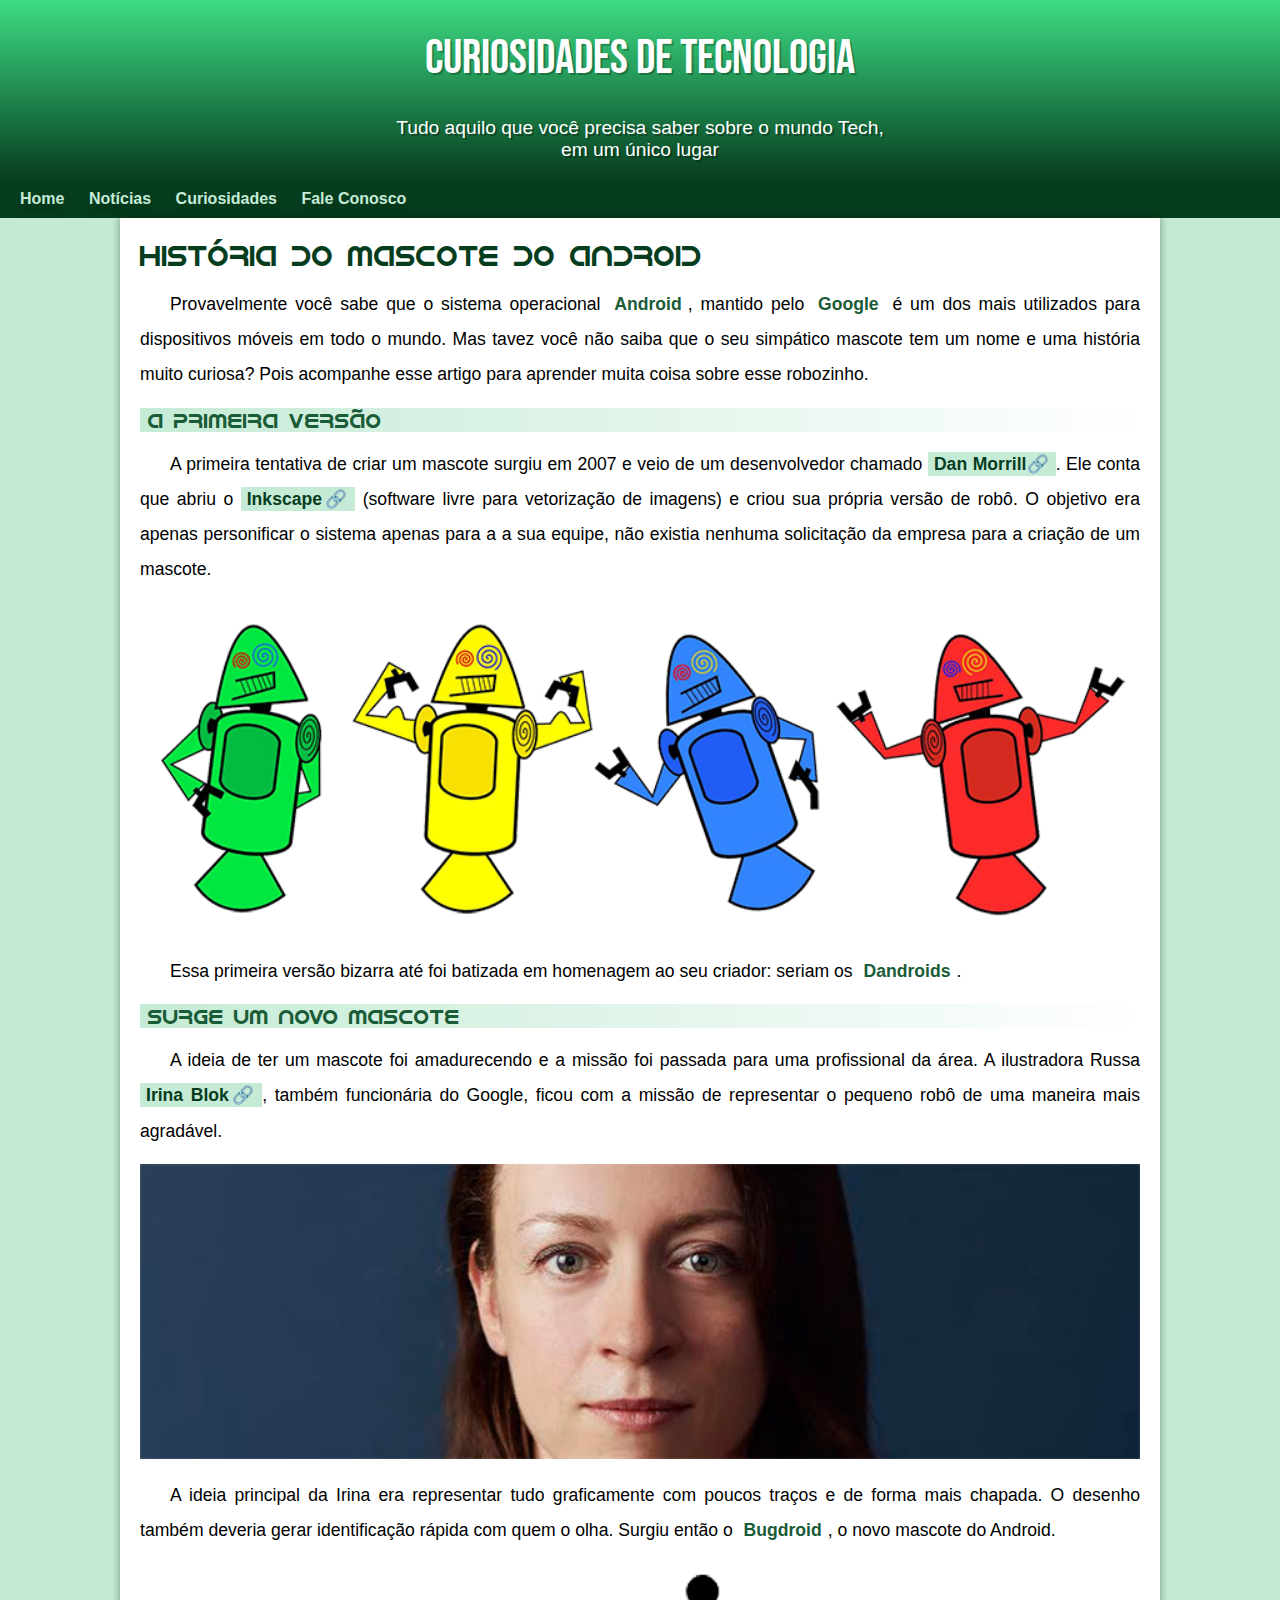
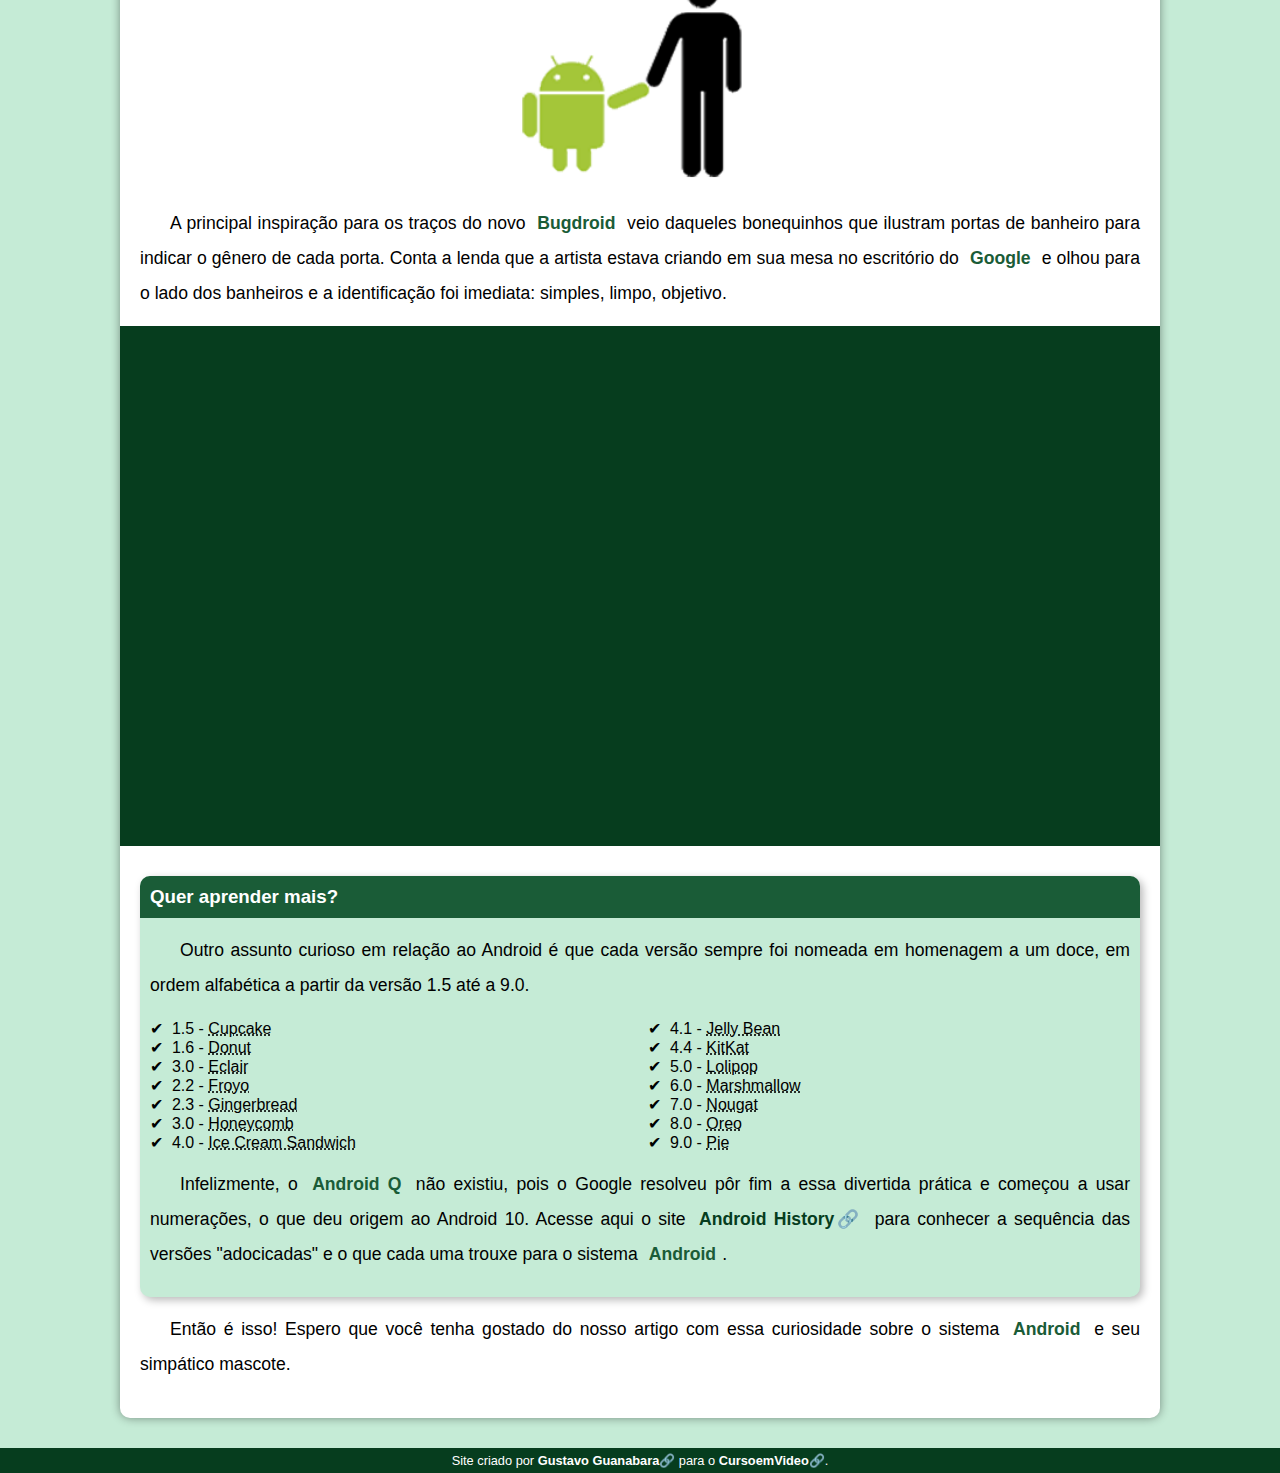
==== android.html @ 322d6f29 "niovo site" ====
<!DOCTYPE html>
<html lang="pt-br">
<head>
    <meta charset="UTF-8">
    <meta name="viewport" content="width=device-width, initial-scale=1.0">
    <title>Como surgiu o mascote do Android</title>
    <link rel="shortcut icon" href="imagens/favicon.ico" type="image/x-icon">
    <link rel="stylesheet" href="estilo/style.css">
</head>
<body>
    <header>
        <h1>Curiosidades de Tecnologia</h1>
        <p>Tudo aquilo que você precisa saber sobre o mundo Tech, em um único lugar</p>
    </header>
    <nav>
        <a href="">Home</a>
        <a href="">Notícias</a>
        <a href="">Curiosidades</a>
        <a href="">Fale Conosco</a>
    </nav>
    <main>
        <article>
            <h1>História do Mascote do Android</h1>

            <p>Provavelmente você sabe que o sistema operacional <strong>Android</strong>, mantido pelo <strong>Google</strong> é um dos mais utilizados para dispositivos móveis em todo o mundo. Mas tavez você não saiba que o seu simpático mascote tem um nome e uma história muito curiosa? Pois acompanhe esse artigo para aprender muita coisa sobre esse robozinho.</p>

            <h2>A primeira versão</h2>

            <p>
                A primeira tentativa de criar um mascote surgiu em 2007 e veio de um desenvolvedor chamado <a href="https://androidcommunity.com/dan-morrill-shows-us-the-android-mascot-that-almost-was-20130103/" target="_blank" class="externo">Dan Morrill</a>. Ele conta que abriu o <a href="https://inkscape.org/pt-br/" target="_blank" class="externo">Inkscape</a> (software livre para vetorização de imagens) e criou sua própria versão de robô. O objetivo era apenas personificar o sistema apenas para a a sua equipe, não existia nenhuma solicitação da empresa para a criação de um mascote.
            </p>

            <picture>
                <source media="(max-width: 670px)" srcset="imagens/dan-droids-pq.png">
                <img src="imagens/dan-droids.png" alt="Primeiro mascote do Android">
            </picture>

            <p>
                Essa primeira versão bizarra até foi batizada em homenagem ao seu criador: seriam os <strong>Dandroids</strong>.
            </p>

            <h2>Surge um novo mascote</h2>

            <p>A ideia de ter um mascote foi amadurecendo e a missão foi passada para uma profissional da área. A ilustradora Russa <a href="https://www.irinablok.com/android" target="_blank" class="externo">Irina Blok</a>, também funcionária do Google, ficou com a missão de representar o pequeno robô de uma maneira mais agradável.</p>

            <picture>
                <source media="(max-width: 670px)" srcset="imagens/irina-blok-pq.jpg">
                <img src="imagens/irina-blok.jpg" alt="Irina Blok, criadora do bugdroid">
            </picture>

            <p>A ideia principal da Irina era representar tudo graficamente com poucos traços e de forma mais chapada. O desenho também deveria gerar identificação rápida com quem o olha. Surgiu então o <strong>Bugdroid</strong>, o novo mascote do Android.</p>

            <picture>
                <img src="imagens/bugdroid.png" alt="Bugdroid" class="pequena">
            </picture>

                <p>A principal inspiração para os traços do novo <strong>Bugdroid</strong> veio daqueles bonequinhos que ilustram portas de banheiro para indicar o gênero de cada porta. Conta a lenda que a artista estava criando em sua mesa no escritório do <strong>Google</strong> e olhou para o lado dos banheiros e a identificação foi imediata: simples, limpo, objetivo.</p>   

            <div class="video"><iframe width="560" height="315" src="https://www.youtube.com/embed/l2UDgpLz20M?si=12CnSisdj7Zc-Fgg" title="YouTube video player" frameborder="0" allow="accelerometer; autoplay; clipboard-write; encrypted-media; gyroscope; picture-in-picture; web-share" referrerpolicy="strict-origin-when-cross-origin" allowfullscreen></iframe></div>
            
            <aside>
                <h3>Quer aprender mais?</h3>
                <p>Outro assunto curioso em relação ao Android é que cada versão sempre foi nomeada em homenagem a um doce, em ordem alfabética a partir da versão 1.5 até a 9.0.</p>
                <ul>
                    <li>1.5 - <abbr title="Bolo de copo">Cupcake</abbr></li>
                    <li>1.6 - <abbr title="Rosquinha">Donut</abbr></li>
                    <li>3.0 - <abbr title="Bomba">Eclair</abbr></li>
                    <li>2.2 - <abbr title="Iogurte Congelado">Froyo</abbr></li>
                    <li>2.3 - <abbr title="Biscoito de Gengibre">Gingerbread</abbr></li>
                    <li>3.0 - <abbr title="Favo de mel">Honeycomb</abbr></li>
                    <li>4.0 - <abbr title="Sanduíche de Sorvete">Ice Cream Sandwich</abbr></li>
                    <li>4.1 - <abbr title="Jujuba">Jelly Bean</abbr></li>
                    <li>4.4 - <abbr title="KitKat">KitKat</abbr></li>
                    <li>5.0 - <abbr title="Pirulito">Lolipop</abbr></li>
                    <li>6.0 - <abbr title="Marshmallow">Marshmallow</abbr></li>
                    <li>7.0 - <abbr title="Torrone">Nougat</abbr></li>
                    <li>8.0 - <abbr title="Oreo">Oreo</abbr></li>
                    <li>9.0 - <abbr title="Torta">Pie</abbr></li>
                </ul>

                <p>
                    Infelizmente, o <strong>Android Q</strong> não existiu, pois o Google resolveu pôr fim a essa divertida prática e começou a usar numerações, o que deu origem ao Android 10.
                    Acesse aqui o site <a href="https://en.wikipedia.org/wiki/Android_version_history" target="_blank" class="externo">Android History</a> para conhecer a sequência das versões "adocicadas" e o que cada uma trouxe para o sistema <strong>Android</strong>.
                </p>

            </aside>

            <p>Então é isso! Espero que você tenha gostado do nosso artigo com essa curiosidade sobre o sistema <strong>Android</strong> e seu simpático mascote.</p>

        </article>
    </main>
    <footer>
        <p>Site criado por <a href="https://gustavoguanabara.github.io/" target="_blank" class="externo">Gustavo Guanabara</a> para o <a href="https://www.youtube.com/c/CursoemV%C3%ADdeo" target="_blank" class="externo">CursoemVideo</a>.</p>
    </footer>
</body>
</html>
---- estilo/style.css ----
@charset "UTF-8";

@import url('https://fonts.googleapis.com/css2?family=Bebas+Neue&display=swap');

@font-face{
    font-family: "Android";
    src: url('../fontes/idroid.otf') format('opentype');
    font-weight: normal;
}

*{
    margin: 0px;
    padding: 0px;
}

:root{
    --cor0: #EBE5C5;
    --cor1: #C5EBD6;
    --cor2: #83E1AD;
    --cor3: #3DDC84;
    --cor4: #1A5C37;
    --cor5: #063D1E;

    --fonte-padrao: Arial, Verdana, Helvetica, sans-serif;
    --fonte-destaque: "Bebas Neue", sans-serif;
    --fonte-android: "Android";
}

body{
    background-color: var(--cor1);
    font-family: var(--fonte-padrao)
}

a.externo::after{
    content: '\1F517'
}

header{
    background-image: linear-gradient(to bottom, var(--cor3), var(--cor5));
    min-height: 150px;
    text-align: center;
    padding-top: 30px;
}

header>h1{
    color: white;
    font-family: var(--fonte-destaque);
    font-size: 3em;
    font-weight: normal;
    margin-bottom: 30px;
    text-shadow: 2px 2px 0px rgba(0, 0, 0, 0.265)  ;
}

header>p{
    font-family: var(--fonte-padrao);
    font-size: 1.2em;
    color: white;
    max-width: 500px;
    padding-right: 10px;
    padding-left: 10px;
    margin: auto;
    margin-bottom: 20px;
    text-shadow: 2px 2px 0px rgba(0, 0, 0, 0.315)  ;
}

nav{
    font-family: var(--fonte-padrao);
    background-color: var(--cor5);
    padding: 10px;
    text-shadow: 0px 7px 7px rgba(0, 0, 0, 0.192)  ;
}

nav>a{
    color: var(--cor1);
    padding: 10px;
    border-radius: 5px;
    text-decoration: none;
    font-weight: bold;
    transition-duration: 0.5s;
}

nav>a:hover{
    background-color: var(--cor3);
    color: var(--cor5);
}

main{
    background-color: white;
    min-width: 300px;
    max-width: 1000px;
    margin: auto;
    margin-bottom: 30px;
    border-bottom-right-radius: 10px;
    border-bottom-left-radius: 10px;
    padding: 20px;
    box-shadow: 0px 0px 10px rgba(0, 0, 0, 0.405);
}

main h1{
    color: var(--cor5);
    font-family: var(--fonte-android);
    font-weight: normal;
    font-size: 1.8em;
}

main h2{
    font-family: var(--fonte-android);
    color: var(--cor4);
    font-size: 1.3em;
    font-weight: normal;
    background-image: linear-gradient(to right, var(--cor1), transparent);
    text-indent: 8px;
}

main p{
    margin: 15px 0px;
    text-align: justify;
    text-indent: 30px;
    line-height: 2em;
    font-size: 1.1em;
}

main strong{
    color: var(--cor4);
    font-weight: bold;
    padding: 2px 6px;
}

main a{
    text-decoration: none;
    font-weight: bold;
    color: var(--cor5);
    background-color: var(--cor1);
    padding: 2px 6px;
}

main a:hover{
    text-decoration: underline;
    color: var(--cor4);
}


main img{
    width: 100%;
}

main img.pequena{
    max-width: 350px;
    display: block;
    margin: auto;
}

div.video{
    background-color: var(--cor5);
    margin: 0px -20px 30px -20px;
    padding: 20px;
    padding-bottom: 50%;
    position: relative;
}

div.video > iframe{
    position: absolute;
    top: 5%;
    left: 5%;
    width: 90%;
    height: 90%;    ;
}

aside{
    background-color: var(--cor1);
    padding: 10px;
    border-radius: 10px;
    box-shadow: 3px 3px 8px rgba(0, 0, 0, 0.283);
}

aside > h3{
    background-color: var(--cor4);
    color: white;
    padding: 10px;
    margin: -10px -10px 0px -10px;
    border-radius: 10px 10px 0px 0px
}

aside > ul{
    list-style-type: '\2714\00A0\00A0'; /* Não compatível com todos os navegadores*/
    list-style-position: inside;
    columns: 2;
}    

footer{
    color: white;
    background-color: var(--cor5);
    text-align: center;
    font-size: 0.8em;
    padding: 5px;
}

footer a{
    color: white;
    font-weight: bold;
    text-decoration: none;
}

footer a:hover{
    text-decoration: underline;
    color: var(--cor1);
}
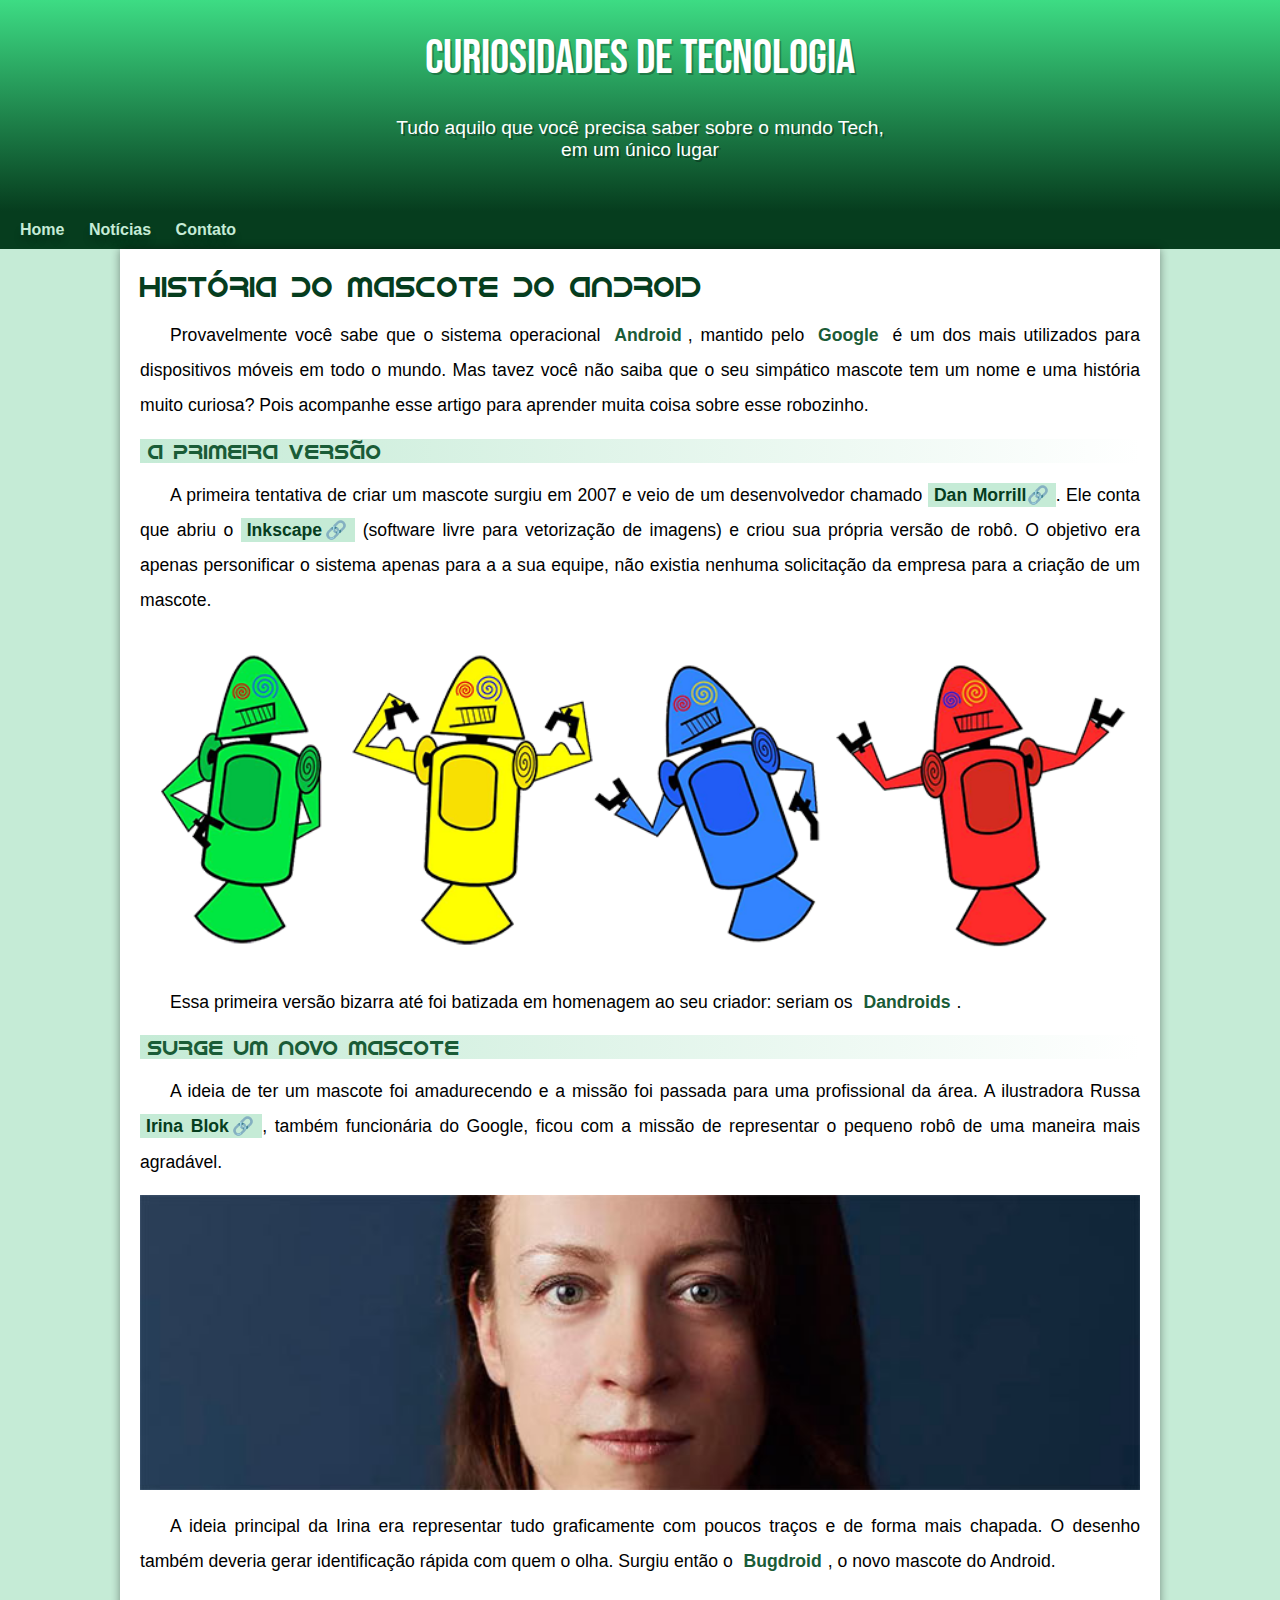
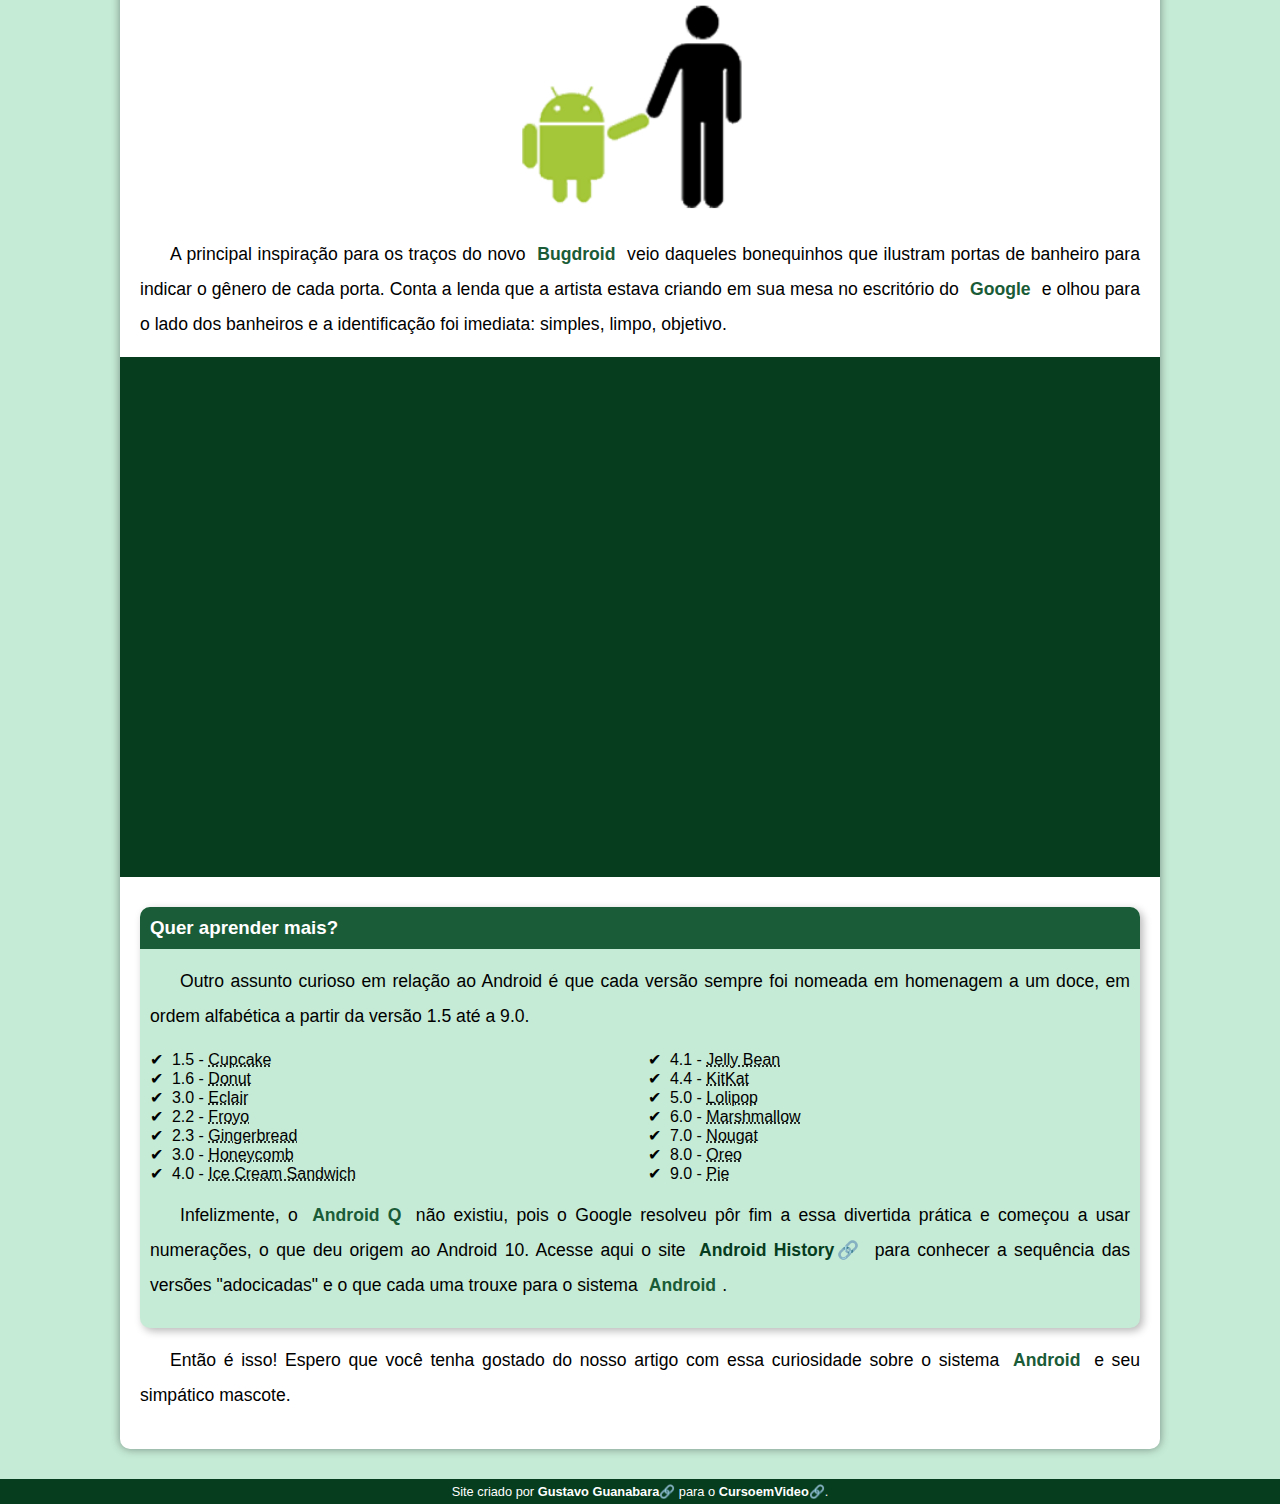
==== commit 77ce49af: "problema de padding corrigido" ====
--- a/android.html
+++ b/android.html
@@ -15,8 +15,7 @@
     <nav>
         <a href="">Home</a>
         <a href="">Notícias</a>
-        <a href="">Curiosidades</a>
-        <a href="">Fale Conosco</a>
+        <a href="">Contato</a>
     </nav>
     <main>
         <article>
--- a/estilo/style.css
+++ b/estilo/style.css
@@ -59,7 +59,7 @@
     padding-right: 10px;
     padding-left: 10px;
     margin: auto;
-    margin-bottom: 20px;
+    padding-bottom: 50px;
     text-shadow: 2px 2px 0px rgba(0, 0, 0, 0.315)  ;
 }
 
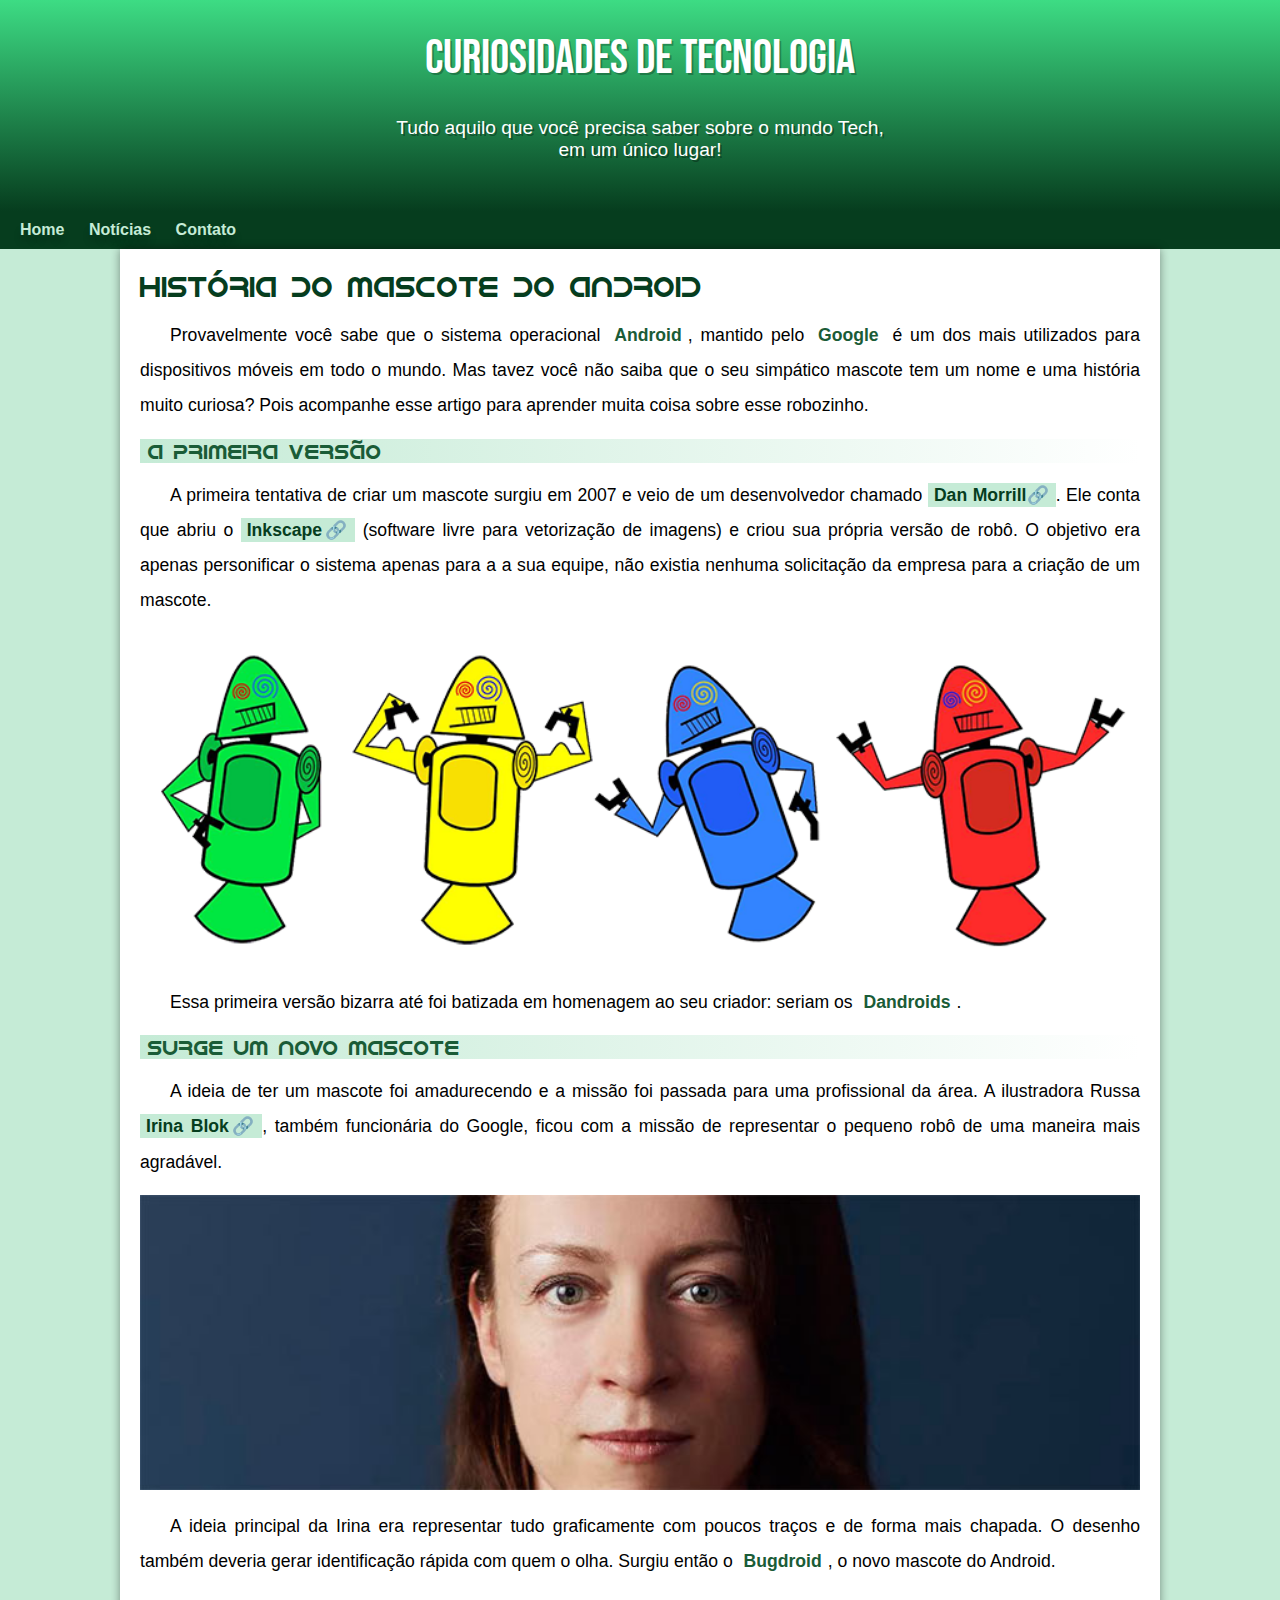
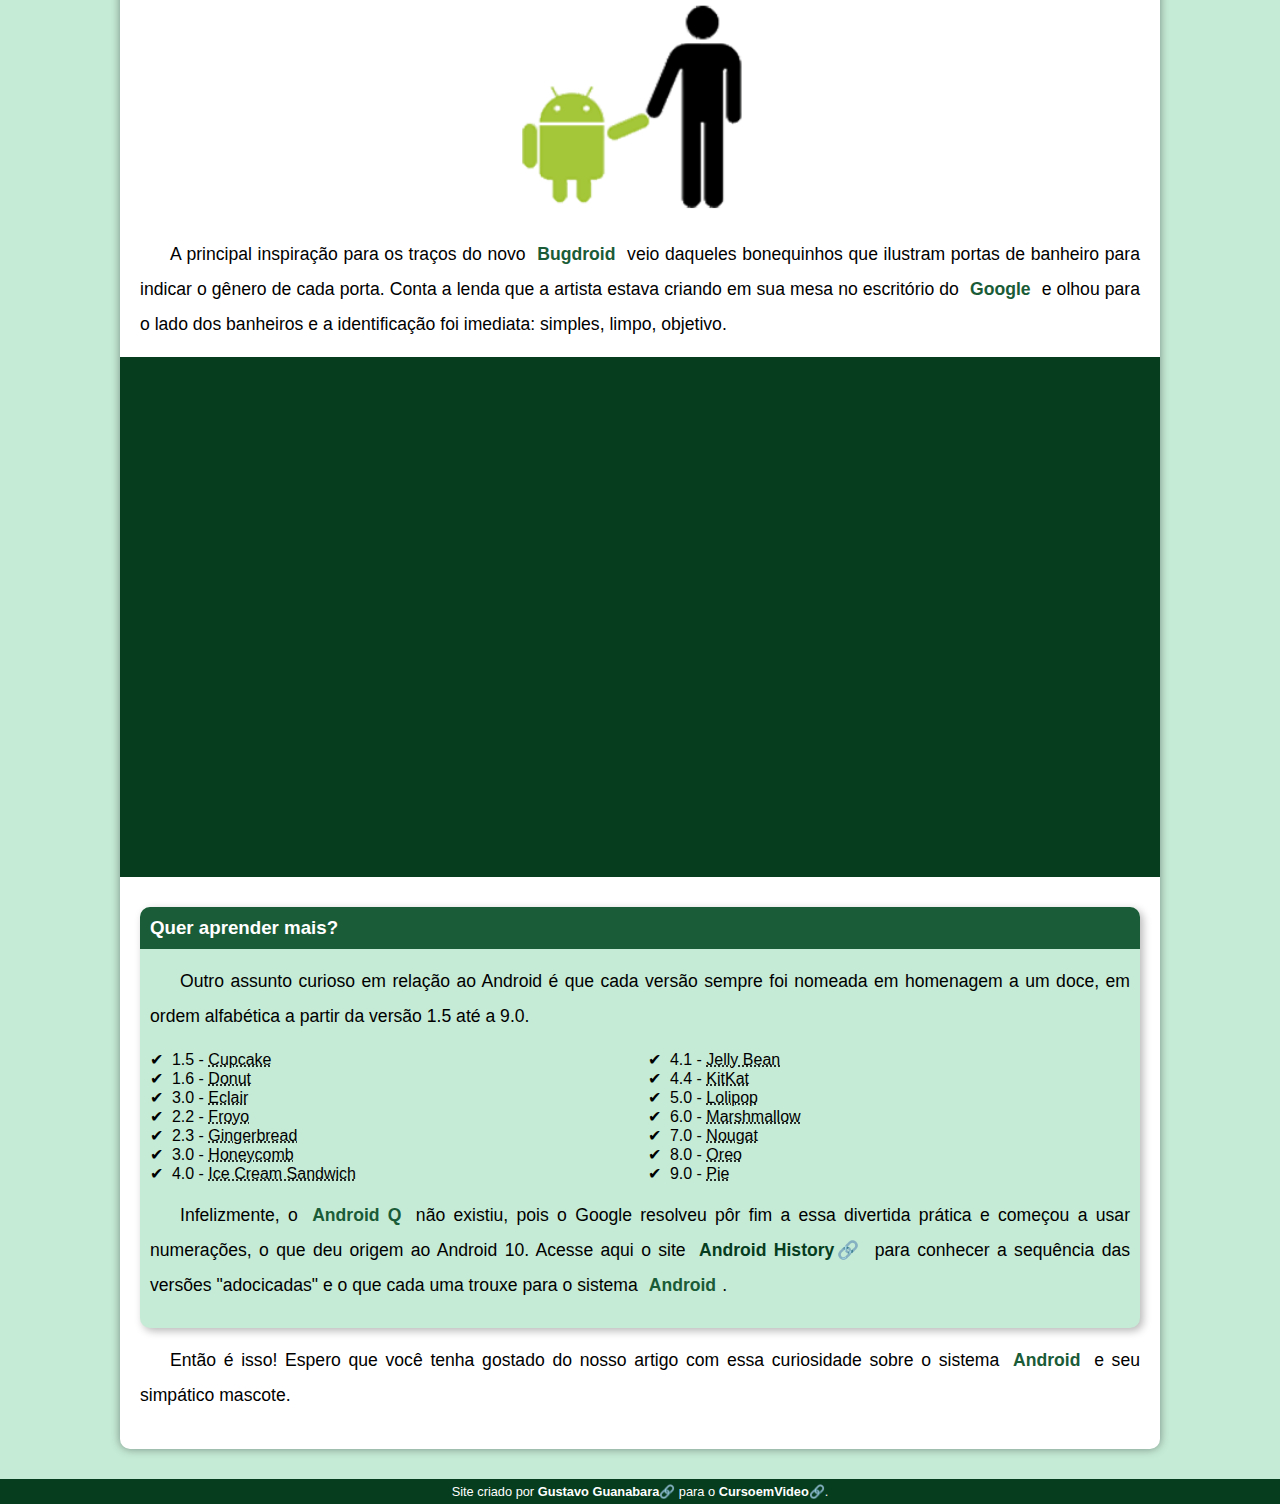
==== commit f07ef902: "!" ====
--- a/android.html
+++ b/android.html
@@ -10,7 +10,7 @@
 <body>
     <header>
         <h1>Curiosidades de Tecnologia</h1>
-        <p>Tudo aquilo que você precisa saber sobre o mundo Tech, em um único lugar</p>
+        <p>Tudo aquilo que você precisa saber sobre o mundo Tech, em um único lugar!</p>
     </header>
     <nav>
         <a href="">Home</a>
